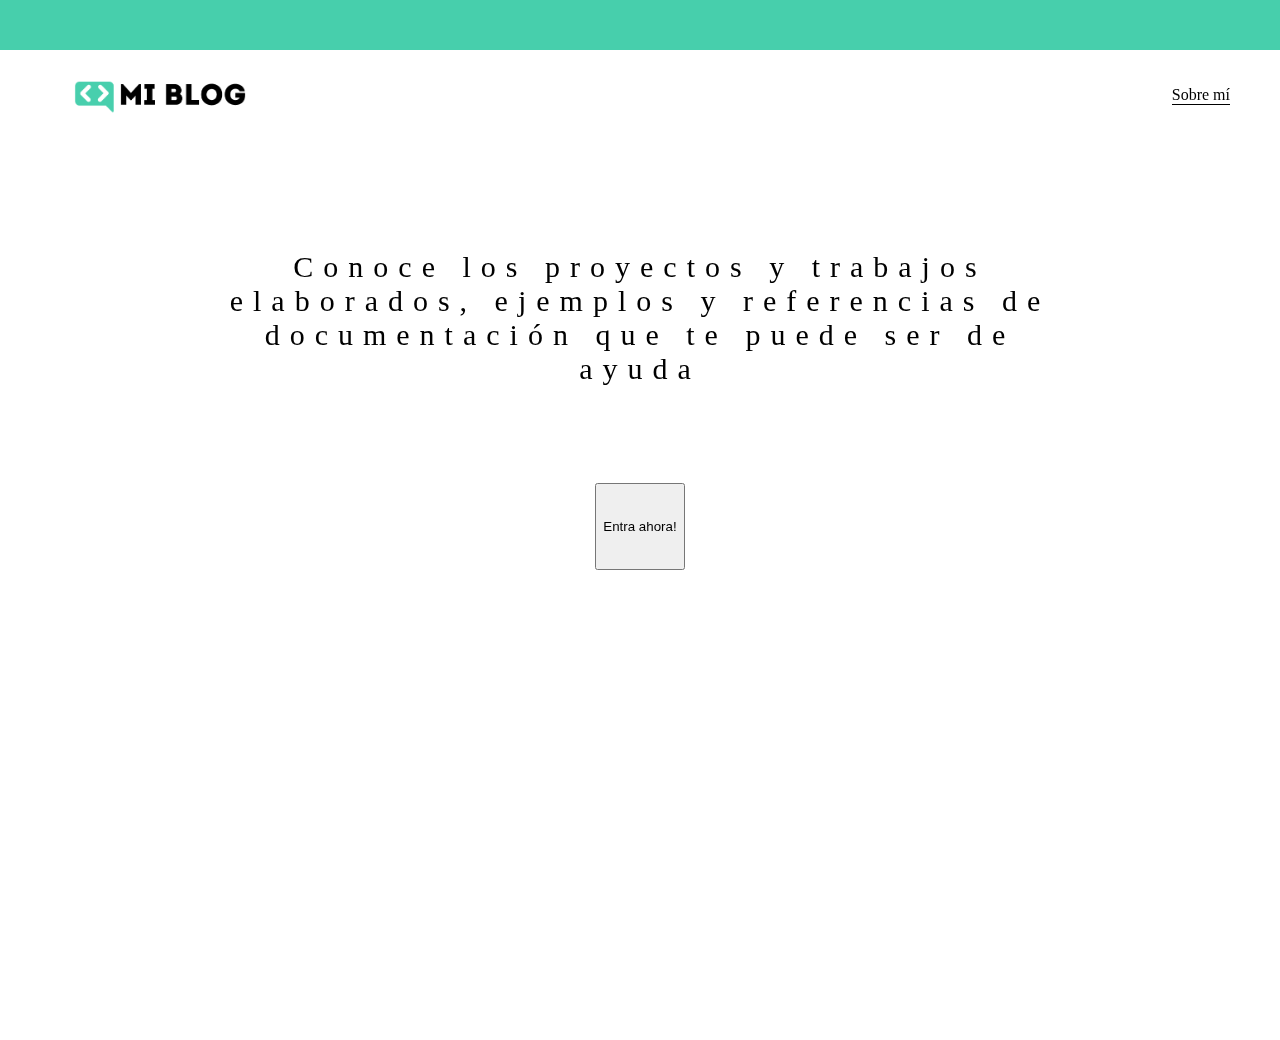
==== index.html @ 03992555 "Vista index: vista de bienvenida, donde se agregan estilos y se aplica principalmente para maquetar " ====
<!DOCTYPE html>
<html lang="es">
<head>
    <meta charset="UTF-8">
    <meta name="viewport" content="width=device-width, initial-scale=1.0">
    <meta http-equiv="X-UA-Compatible" content="ie-edge">
    <title>Document</title>
    <link rel="stylesheet" href="css/main.css">
    <link rel="stylesheet" href="css/fonts/flaticon.css">
</head>

<body>
    <header>
        <section class="header-icons-container">
            <div class="icons">
                <a href=""> <samp class="flaticon-001-facebook"></samp> </a>
                <a href=""> <samp class="flaticon-002-twitter"></samp> </a>
                <a href=""> <samp class="flaticon-011-instagram"></samp> </a>
                <a href=""> <samp class="flaticon-010-linkedin"></samp> </a>
                <a href=""> <samp class="flaticon-008-youtube"></samp> </a>
            </div>
        </section>
        <nav>
            <section class="nav-logo-container">
                <a href=""> <img src="assests/img/logo-negro.png" alt="Logo de mi blog"> </a>
            </section>
            <section class="profile-link">
                <a href="perfil.html">Sobre mí</a>
            </section>
        </nav>
    </header>
    <main class="home-main">
        <section>
            <p class="home-main-text"> Conoce los proyectos y trabajos elaborados, ejemplos y referencias de documentación que te puede ser de ayuda</p>
            <button class="home-main-buttom">
                <a href="blogs.html">Entra ahora!</a>
            </button>
        </section>
    </main>

</body>
</html>
---- css/main.css ----
body {
    margin: 0;
    padding: 0;
    position: fixed;
    top: 0;
    bottom: 0;
    left: 0;
    right: 0;
}

a {
    text-decoration: none;
    display: inline;
    color: black;
}

header {
    width: 100%;
    height: 140px;
    display: grid;
    grid-template-rows: 1fr 1fr;
}

header .header-icons-container {
    width: 100%;
    height: 50px;
    display: grid;
    background-color: #47cfac;
}

header .header-icons-container .icons {
    width: 300px;
    height: auto;
    display: flex;
    justify-items: flex-end;
    align-items: center;
    justify-content: space-between;
    justify-self: end;  
    margin-right: 50px;
}

header .icons span {
    color: white;
}

nav {
    display: grid;
    grid-template-columns: 1fr 1fr;
    height: 90px;
}

nav .nav-logo-container {
    margin-left: 50px;
}

nav .nav-logo-container img {
    width: 220px;
    margin-top: 10px;
}

nav .profile-link {
    display: flex;
    align-items: center;
    justify-content: flex-end;
    margin-right: 50px;
}

nav .profile-link a {
    color: black;
    border-bottom: 1px solid black;
}

.home-main {
    display: grid;
    grid-template-columns: 1fr 4fr 1fr;
    height: 100%;
}

.home-main section{
    display: grid;
    grid-column: 2;
    justify-items: center;
    height: 350px;
    margin-top: 80px;
}

.home-main-text {
    font-size: 30px;
    font-weight: 700px;
    letter-spacing: 10px;
    color: black;
    text-align: center;
}
---- css/fonts/flaticon.css ----
/*
  	Flaticon icon font: Flaticon
  	Creation date: 20/12/2018 09:27
  	*/

@font-face {
  font-family: "Flaticon";
  src: url("./Flaticon.eot");
  src: url("./Flaticon.eot?#iefix") format("embedded-opentype"),
       url("./Flaticon.woff") format("woff"),
       url("./Flaticon.ttf") format("truetype"),
       url("./Flaticon.svg#Flaticon") format("svg");
  font-weight: normal;
  font-style: normal;
}

@media screen and (-webkit-min-device-pixel-ratio:0) {
  @font-face {
    font-family: "Flaticon";
    src: url("./Flaticon.svg#Flaticon") format("svg");
  }
}

[class^="flaticon-"]:before, [class*=" flaticon-"]:before,
[class^="flaticon-"]:after, [class*=" flaticon-"]:after {   
  font-family: Flaticon;
        font-size: 30px;
font-style: normal;
margin-left: 20px;
}

.flaticon-001-facebook:before { content: "\f100"; }
.flaticon-002-twitter:before { content: "\f101"; }
.flaticon-003-whatsapp:before { content: "\f102"; }
.flaticon-004-groupme:before { content: "\f103"; }
.flaticon-005-kik:before { content: "\f104"; }
.flaticon-006-skype:before { content: "\f105"; }
.flaticon-007-periscope:before { content: "\f106"; }
.flaticon-008-youtube:before { content: "\f107"; }
.flaticon-009-itunes:before { content: "\f108"; }
.flaticon-010-linkedin:before { content: "\f109"; }
.flaticon-011-instagram:before { content: "\f10a"; }
.flaticon-012-messenger:before { content: "\f10b"; }
.flaticon-013-twitter-1:before { content: "\f10c"; }
.flaticon-014-snapchat:before { content: "\f10d"; }
.flaticon-015-reddit:before { content: "\f10e"; }
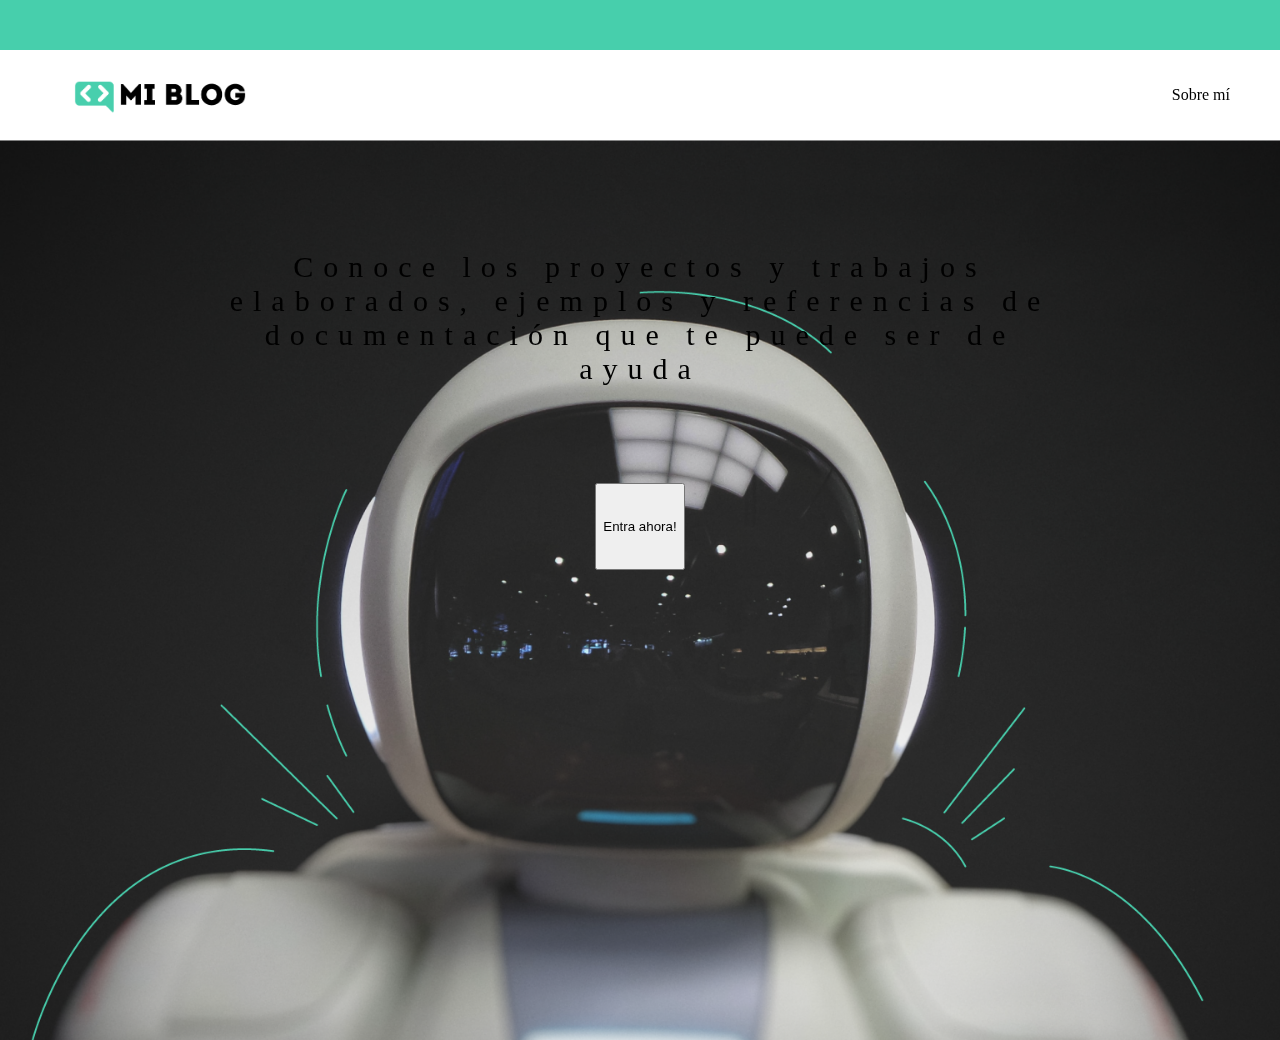
==== commit cc1cccb0: "Manejo de imagenes en background:" ====
--- a/index.html
+++ b/index.html
@@ -24,7 +24,7 @@
             <section class="nav-logo-container">
                 <a href=""> <img src="assests/img/logo-negro.png" alt="Logo de mi blog"> </a>
             </section>
-            <section class="profile-link">
+            <section class="profile-link"
                 <a href="perfil.html">Sobre mí</a>
             </section>
         </nav>
--- a/css/main.css
+++ b/css/main.css
@@ -74,6 +74,10 @@
     display: grid;
     grid-template-columns: 1fr 4fr 1fr;
     height: 100%;
+    background-image: url("../assests/img/cover.png");
+    background-position: center;
+    background-repeat: no-repeat;
+    background-size: cover;
 }
 
 .home-main section{
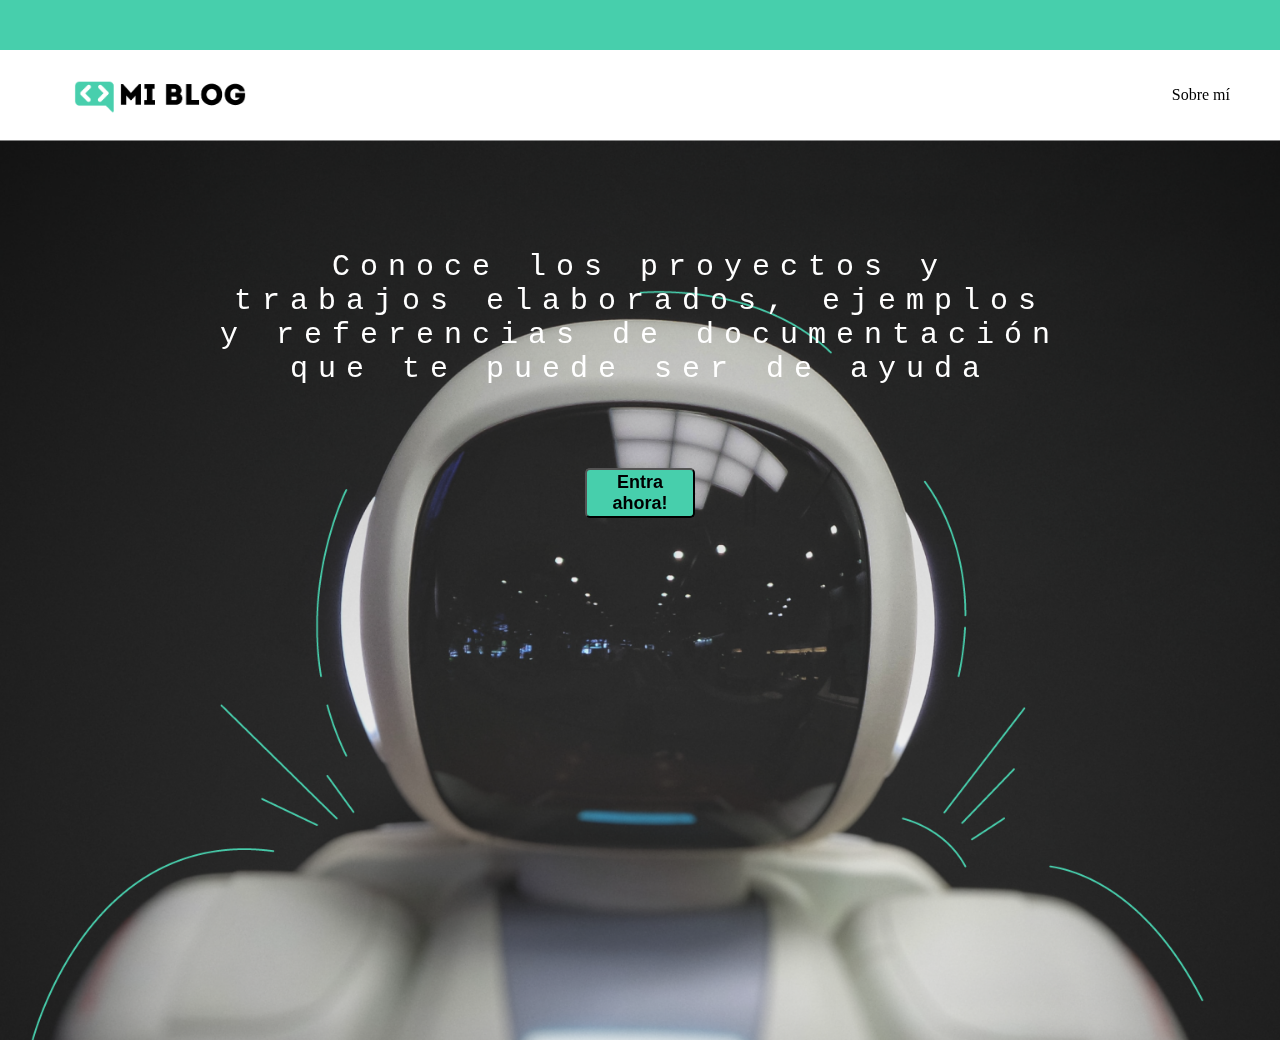
==== commit 56e956db: "Merge pull request #9 from angelik323/amll" ====
--- a/index.html
+++ b/index.html
@@ -9,7 +9,7 @@
     <link rel="stylesheet" href="css/fonts/flaticon.css">
 </head>
 
-<body>
+<body class="home-body">
     <header>
         <section class="header-icons-container">
             <div class="icons">
@@ -22,7 +22,7 @@
         </section>
         <nav>
             <section class="nav-logo-container">
-                <a href=""> <img src="assests/img/logo-negro.png" alt="Logo de mi blog"> </a>
+                <a href="index.html"> <img src="assests/img/logo-negro.png" alt="Logo de mi blog"> </a>
             </section>
             <section class="profile-link"
                 <a href="perfil.html">Sobre mí</a>
--- a/css/main.css
+++ b/css/main.css
@@ -1,17 +1,23 @@
+@import url('https://fonts.googleapis.com/css2?family=Open+Sans&display=swap');
+
 body {
+    font-family: 'Roboto mono' monospace;
     margin: 0;
     padding: 0;
-    position: fixed;
-    top: 0;
-    bottom: 0;
-    left: 0;
-    right: 0;
 }
 
 a {
     text-decoration: none;
     display: inline;
     color: black;
+}
+
+.home-body {
+    position: fixed;
+    top: 0;
+    bottom: 0;
+    left: 0;
+    right: 0;
 }
 
 header {
@@ -94,4 +100,68 @@
     letter-spacing: 10px;
     color: black;
     text-align: center;
+    font-family: 'Roboto mono', monospace;
+    color: white;
 }
+
+.home-main-buttom {
+    width: 110px;
+    height: 50px;
+    background: #47cfac;
+    display: grid;
+    align-items: center;
+    border-radius: 5px;
+    box-shadow: 2;
+}
+
+.home-main-buttom a {
+    font-weight: 700;
+    font-size: 18px;
+}
+
+.blogs-main {
+    display: inline;
+}
+
+.blogs-news-container {
+    background-color: #e6e9ed;
+    padding: 0 50px 40px;
+}
+
+.blogs-main-new {
+    display: grid;
+    grid-template-columns: 2fr 1fr;
+    grid-template-rows: 2fr;
+}
+
+.blogs-news-img-container{
+    grid-column: 1;
+}
+
+.blogs-news-img-container img {
+    width: 85%;
+}
+
+.blogs-news-info-container{
+    grid-column: 2;
+}
+
+.blogs-news-info-container p{
+    margin-bottom: 35px;
+}
+
+.blogs-posts-container {
+    padding: 0 50px 40 px;
+}
+
+.blogs-posts-container h3 {
+    border-bottom: 1px solid #cdd2da;
+    padding-bottom: 20px;
+    text-align: center;
+}
+
+.blogs-buttom {
+    border: 1px solid #47cfac;
+    padding: 10px 15px;
+    font-size: 12px;
+}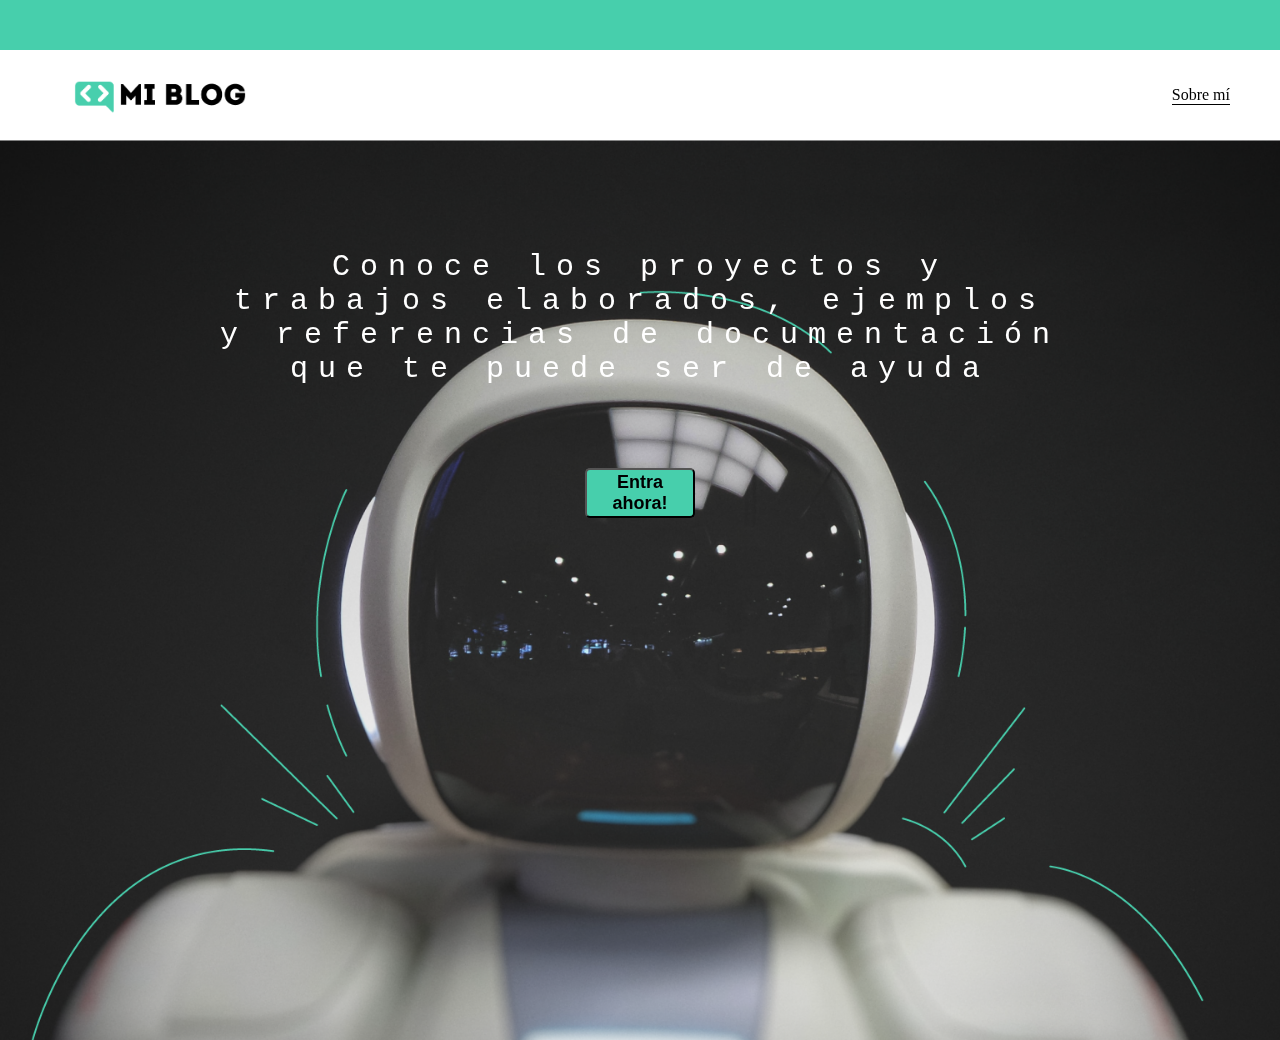
==== commit 3289812a: "Merge pull request #15 from angelik323/amll" ====
--- a/index.html
+++ b/index.html
@@ -4,7 +4,7 @@
     <meta charset="UTF-8">
     <meta name="viewport" content="width=device-width, initial-scale=1.0">
     <meta http-equiv="X-UA-Compatible" content="ie-edge">
-    <title>Document</title>
+    <title>Home</title>
     <link rel="stylesheet" href="css/main.css">
     <link rel="stylesheet" href="css/fonts/flaticon.css">
 </head>
@@ -24,7 +24,7 @@
             <section class="nav-logo-container">
                 <a href="index.html"> <img src="assests/img/logo-negro.png" alt="Logo de mi blog"> </a>
             </section>
-            <section class="profile-link"
+            <section class="profile-link">
                 <a href="perfil.html">Sobre mí</a>
             </section>
         </nav>
--- a/css/main.css
+++ b/css/main.css
@@ -10,6 +10,11 @@
     text-decoration: none;
     display: inline;
     color: black;
+}
+
+.grid-container {
+    max-width: 980px;
+    margin: auto;
 }
 
 .home-body {
@@ -164,4 +169,119 @@
     border: 1px solid #47cfac;
     padding: 10px 15px;
     font-size: 12px;
-}+}
+
+.blogs-posts-container .post-container {
+    display: inline-block; /*para que se pueda poner en forma horizontal*/
+    padding-left: 20px;
+    max-width: 30%;
+    margin-bottom: 50px;
+}
+
+.blogs-posts-container .post-container p{
+    margin-bottom: 35px;
+}
+
+.blogs-posts-container .post-container img {
+    width: 100%;
+}
+
+footer {
+    width: 100%;
+    height: 80px;
+    background-color: #22272d;
+    border-top: 35px solid #47cfac;
+}
+
+footer p {
+    margin-top: 30px;
+    color: white;
+    text-align: center;
+}
+
+.blog-img {
+    padding: 0 50px 40px;
+}
+
+.blog-img img {
+    width: 100%;
+}
+
+.blog-contenido {
+    padding: 0 50px 40px;
+}
+
+.blog-contenido h3 {
+    border-bottom: 1px solid #cdd2da;
+    padding-bottom: 20px;
+}
+
+.blog-contenido article h1 {
+    font-size: 40px;
+}
+
+.contact-section {
+    width: 100%;
+    min-height: 250px;
+    background-color: #e6e9ed;
+    text-align: center;
+    padding-bottom: 50px;
+}
+
+.contact-section div {
+    display: inline-block;
+    width: 49.5%;
+    height: 100%;
+}
+
+
+.contact-section div a {
+    border-bottom: 1px solid black;
+    padding-bottom: 5px;
+}
+
+.contact-section .contact-left, .contact-right {
+    text-align: initial;
+    margin-top: 85px;
+}
+
+.contact-section img {
+    width: 100px;
+}
+
+.section-img-saludo {
+    padding: 70px 40px;
+    margin-bottom: 50px;
+    background-color: #e6e9ed;
+}
+
+.section-img-saludo img {
+    width: 320px;
+    margin-right: 30px;
+}
+
+.section-img-saludo .profile-container {
+    display: flex;
+}
+
+.section-proyectos-realizados {
+    padding: 0 50px 40px;
+}
+
+.section-proyectos-realizados h3 {
+    border-bottom: 1px solid #cdd2da;
+    padding-bottom: 35px;
+    text-align: center;
+}
+
+.proyects-main-container {
+    display: grid;
+    grid-template-columns: 1fr 1fr 1fr;
+}
+
+.proyects-container {
+    padding: 0 5px;
+}
+
+
+
